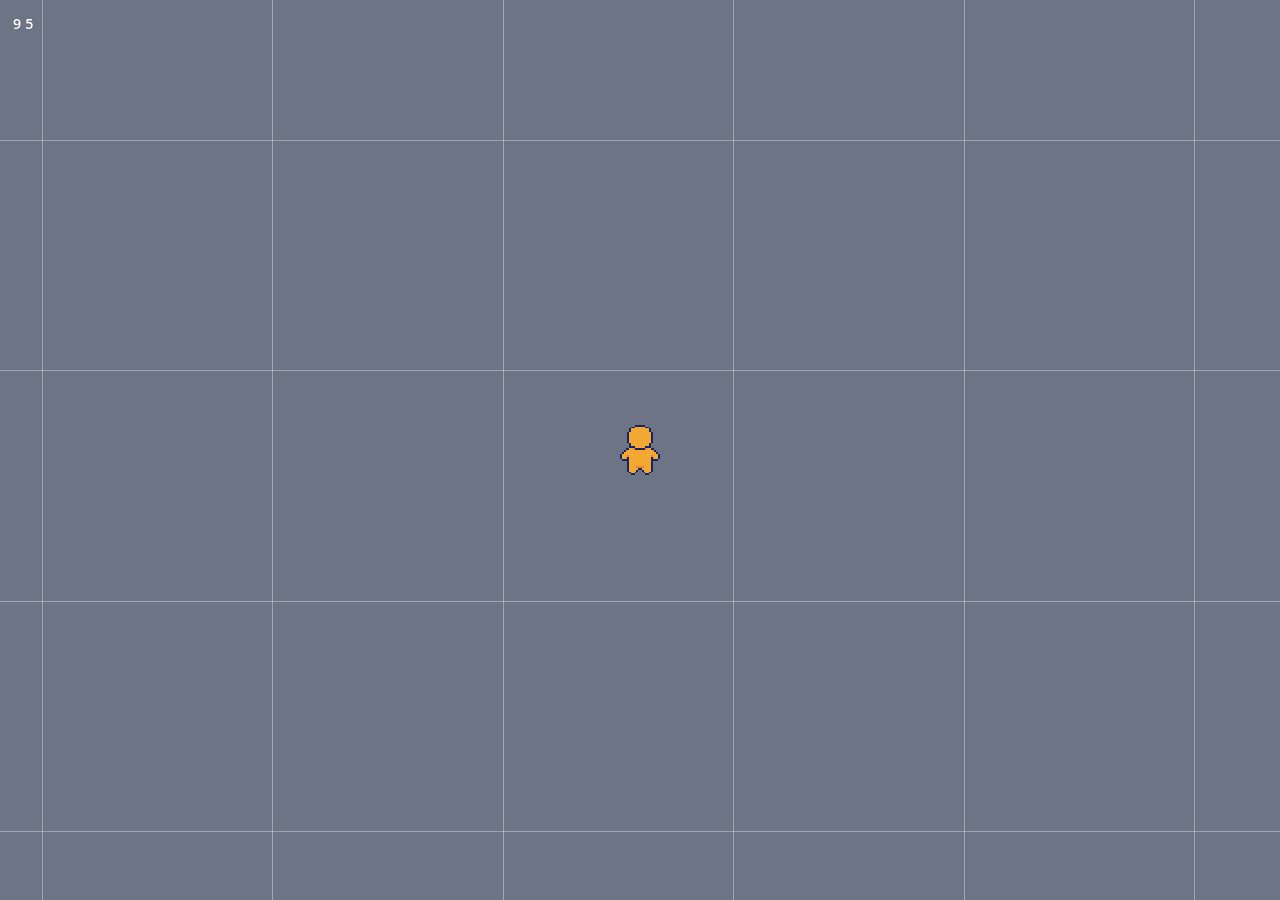
==== backend/game/index.html @ 4716d50c "jkh" ====
<!DOCTYPE html>
<html lang="en">
	<head>
		<meta charset="utf-8">
		<meta name="viewport" content="width=device-width, user-scalable=no, initial-scale=1.0">
		<title>fogofdiscovery</title>
		<style>
html, body, #canvas {
	margin: 0;
	padding: 0;
	border: 0;
}

body {
	color: white;
	background-color: black;
	overflow: hidden;
	touch-action: none;
}

#canvas {
	display: block;
}

#canvas:focus {
	outline: none;
}

#status, #status-splash, #status-progress {
	position: absolute;
	left: 0;
	right: 0;
}

#status, #status-splash {
	top: 0;
	bottom: 0;
}

#status {
	background-color: #242424;
	display: flex;
	flex-direction: column;
	justify-content: center;
	align-items: center;
	visibility: hidden;
}

#status-splash {
	max-height: 100%;
	max-width: 100%;
	margin: auto;
}

#status-splash.show-image--false {
	display: none;
}

#status-splash.fullsize--true {
	height: 100%;
	width: 100%;
	object-fit: contain;
}

#status-splash.use-filter--false {
	image-rendering: pixelated;
}

#status-progress, #status-notice {
	display: none;
}

#status-progress {
	bottom: 10%;
	width: 50%;
	margin: 0 auto;
}

#status-notice {
	background-color: #5b3943;
	border-radius: 0.5rem;
	border: 1px solid #9b3943;
	color: #e0e0e0;
	font-family: 'Noto Sans', 'Droid Sans', Arial, sans-serif;
	line-height: 1.3;
	margin: 0 2rem;
	overflow: hidden;
	padding: 1rem;
	text-align: center;
	z-index: 1;
}
		</style>
		<link id="-gd-engine-icon" rel="icon" type="image/png" href="index.icon.png" />
<link rel="apple-touch-icon" href="index.apple-touch-icon.png"/>

	</head>
	<body>
		<canvas id="canvas">
			Your browser does not support the canvas tag.
		</canvas>

		<noscript>
			Your browser does not support JavaScript.
		</noscript>

		<div id="status">
			<img id="status-splash" class="show-image--false fullsize--true use-filter--false" src="index.png" alt="">
			<progress id="status-progress"></progress>
			<div id="status-notice"></div>
		</div>

		<script src="index.js"></script>
		<script>
const GODOT_CONFIG = {"args":[],"canvasResizePolicy":2,"emscriptenPoolSize":8,"ensureCrossOriginIsolationHeaders":true,"executable":"index","experimentalVK":false,"fileSizes":{"index.pck":1704068,"index.wasm":37900721},"focusCanvas":true,"gdextensionLibs":[],"godotPoolSize":4};
const GODOT_THREADS_ENABLED = false;
const engine = new Engine(GODOT_CONFIG);

(function () {
	const statusOverlay = document.getElementById('status');
	const statusProgress = document.getElementById('status-progress');
	const statusNotice = document.getElementById('status-notice');

	let initializing = true;
	let statusMode = '';

	function setStatusMode(mode) {
		if (statusMode === mode || !initializing) {
			return;
		}
		if (mode === 'hidden') {
			statusOverlay.remove();
			initializing = false;
			return;
		}
		statusOverlay.style.visibility = 'visible';
		statusProgress.style.display = mode === 'progress' ? 'block' : 'none';
		statusNotice.style.display = mode === 'notice' ? 'block' : 'none';
		statusMode = mode;
	}

	function setStatusNotice(text) {
		while (statusNotice.lastChild) {
			statusNotice.removeChild(statusNotice.lastChild);
		}
		const lines = text.split('\n');
		lines.forEach((line) => {
			statusNotice.appendChild(document.createTextNode(line));
			statusNotice.appendChild(document.createElement('br'));
		});
	}

	function displayFailureNotice(err) {
		console.error(err);
		if (err instanceof Error) {
			setStatusNotice(err.message);
		} else if (typeof err === 'string') {
			setStatusNotice(err);
		} else {
			setStatusNotice('An unknown error occurred.');
		}
		setStatusMode('notice');
		initializing = false;
	}

	const missing = Engine.getMissingFeatures({
		threads: GODOT_THREADS_ENABLED,
	});

	if (missing.length !== 0) {
		if (GODOT_CONFIG['serviceWorker'] && GODOT_CONFIG['ensureCrossOriginIsolationHeaders'] && 'serviceWorker' in navigator) {
			let serviceWorkerRegistrationPromise;
			try {
				serviceWorkerRegistrationPromise = navigator.serviceWorker.getRegistration();
			} catch (err) {
				serviceWorkerRegistrationPromise = Promise.reject(new Error('Service worker registration failed.'));
			}
			// There's a chance that installing the service worker would fix the issue
			Promise.race([
				serviceWorkerRegistrationPromise.then((registration) => {
					if (registration != null) {
						return Promise.reject(new Error('Service worker already exists.'));
					}
					return registration;
				}).then(() => engine.installServiceWorker()),
				// For some reason, `getRegistration()` can stall
				new Promise((resolve) => {
					setTimeout(() => resolve(), 2000);
				}),
			]).then(() => {
				// Reload if there was no error.
				window.location.reload();
			}).catch((err) => {
				console.error('Error while registering service worker:', err);
			});
		} else {
			// Display the message as usual
			const missingMsg = 'Error\nThe following features required to run Godot projects on the Web are missing:\n';
			displayFailureNotice(missingMsg + missing.join('\n'));
		}
	} else {
		setStatusMode('progress');
		engine.startGame({
			'onProgress': function (current, total) {
				if (current > 0 && total > 0) {
					statusProgress.value = current;
					statusProgress.max = total;
				} else {
					statusProgress.removeAttribute('value');
					statusProgress.removeAttribute('max');
				}
			},
		}).then(() => {
			setStatusMode('hidden');
		}, displayFailureNotice);
	}
}());
		</script>
	</body>
</html>
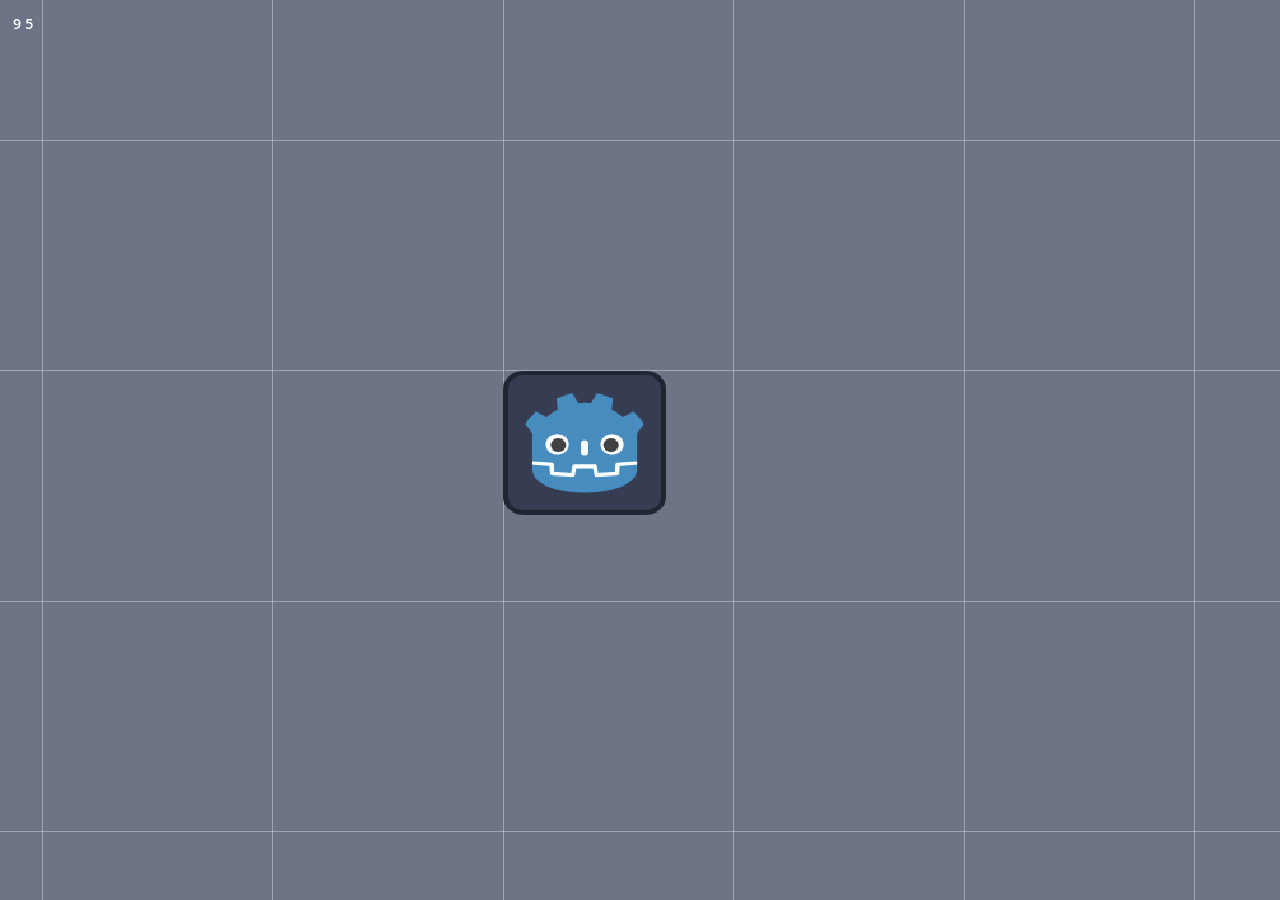
==== commit 4b209cd4: "restore" ====
--- a/backend/game/index.html
+++ b/backend/game/index.html
@@ -111,7 +111,7 @@
 
 		<script src="index.js"></script>
 		<script>
-const GODOT_CONFIG = {"args":[],"canvasResizePolicy":2,"emscriptenPoolSize":8,"ensureCrossOriginIsolationHeaders":true,"executable":"index","experimentalVK":false,"fileSizes":{"index.pck":1704068,"index.wasm":37900721},"focusCanvas":true,"gdextensionLibs":[],"godotPoolSize":4};
+const GODOT_CONFIG = {"args":[],"canvasResizePolicy":2,"emscriptenPoolSize":8,"ensureCrossOriginIsolationHeaders":true,"executable":"index","experimentalVK":false,"fileSizes":{"index.pck":1709552,"index.wasm":37900721},"focusCanvas":true,"gdextensionLibs":[],"godotPoolSize":4};
 const GODOT_THREADS_ENABLED = false;
 const engine = new Engine(GODOT_CONFIG);
 
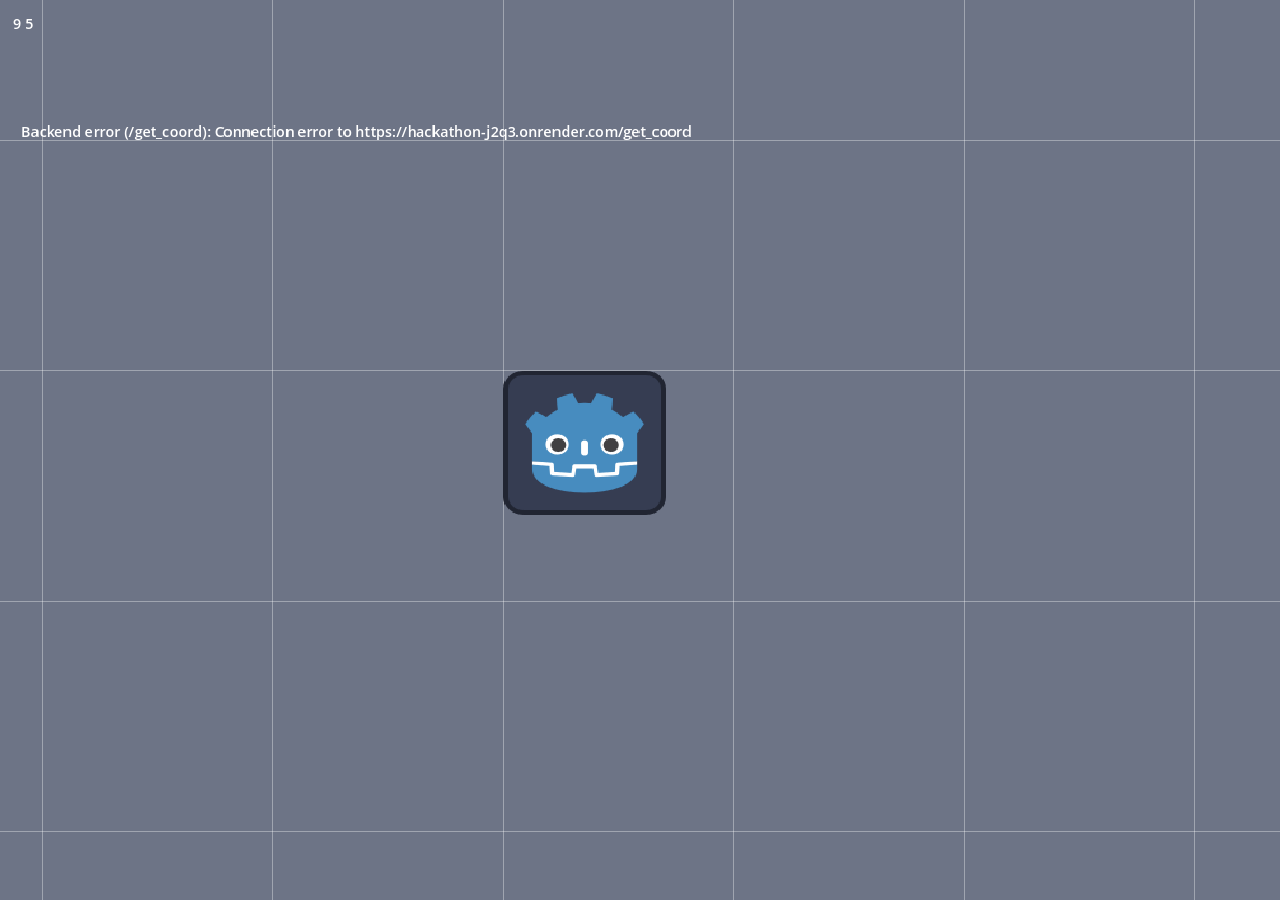
==== commit cd11db7a: "new render build" ====
--- a/backend/game/index.html
+++ b/backend/game/index.html
@@ -111,7 +111,7 @@
 
 		<script src="index.js"></script>
 		<script>
-const GODOT_CONFIG = {"args":[],"canvasResizePolicy":2,"emscriptenPoolSize":8,"ensureCrossOriginIsolationHeaders":true,"executable":"index","experimentalVK":false,"fileSizes":{"index.pck":1709552,"index.wasm":37900721},"focusCanvas":true,"gdextensionLibs":[],"godotPoolSize":4};
+const GODOT_CONFIG = {"args":[],"canvasResizePolicy":2,"emscriptenPoolSize":8,"ensureCrossOriginIsolationHeaders":true,"executable":"index","experimentalVK":false,"fileSizes":{"index.pck":1709328,"index.wasm":37900721},"focusCanvas":true,"gdextensionLibs":[],"godotPoolSize":4};
 const GODOT_THREADS_ENABLED = false;
 const engine = new Engine(GODOT_CONFIG);
 
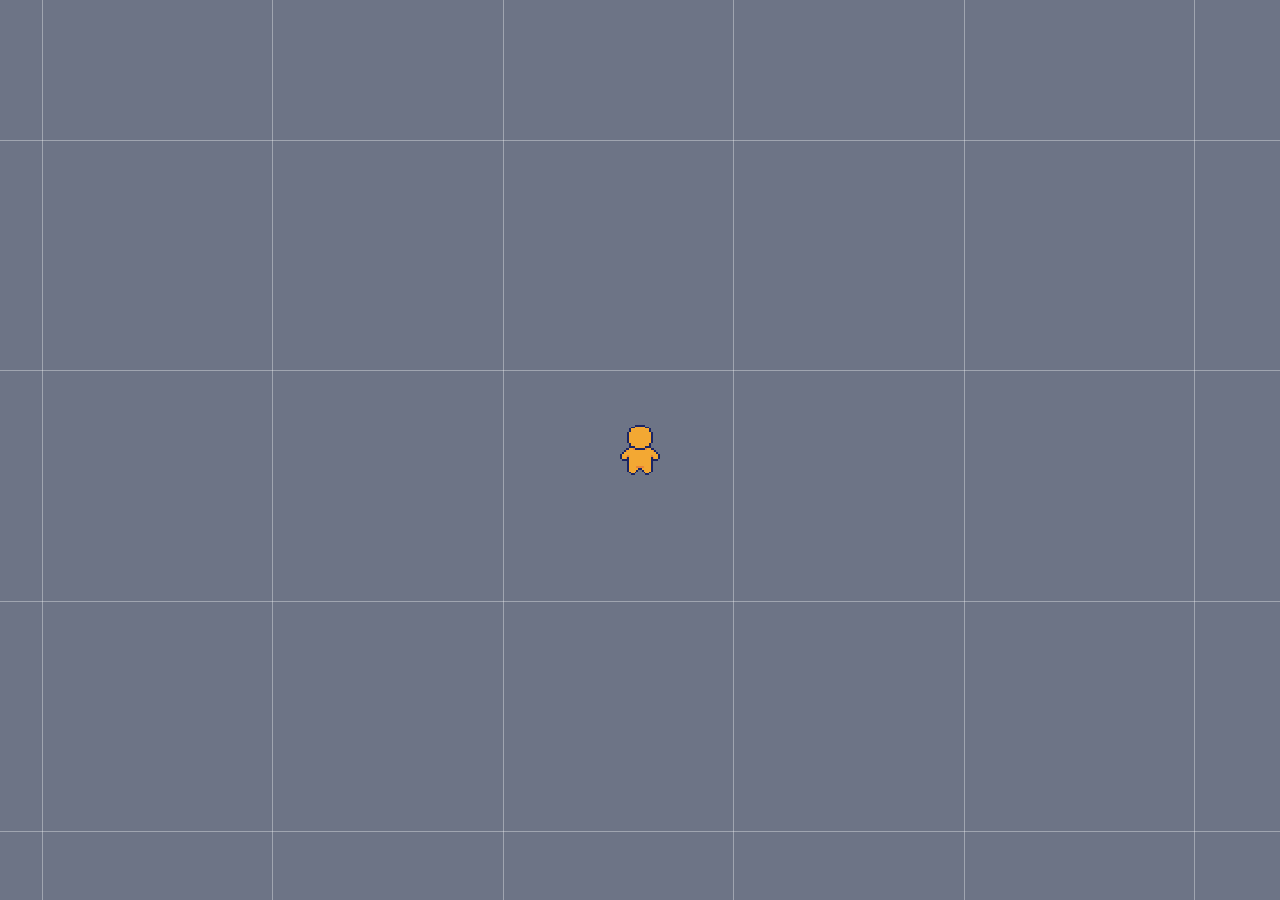
==== commit f8c2e501: "working with new ui" ====
--- a/backend/game/index.html
+++ b/backend/game/index.html
@@ -111,7 +111,7 @@
 
 		<script src="index.js"></script>
 		<script>
-const GODOT_CONFIG = {"args":[],"canvasResizePolicy":2,"emscriptenPoolSize":8,"ensureCrossOriginIsolationHeaders":true,"executable":"index","experimentalVK":false,"fileSizes":{"index.pck":1709328,"index.wasm":37900721},"focusCanvas":true,"gdextensionLibs":[],"godotPoolSize":4};
+const GODOT_CONFIG = {"args":[],"canvasResizePolicy":2,"emscriptenPoolSize":8,"ensureCrossOriginIsolationHeaders":true,"executable":"index","experimentalVK":false,"fileSizes":{"index.pck":1870416,"index.wasm":37900721},"focusCanvas":true,"gdextensionLibs":[],"godotPoolSize":4};
 const GODOT_THREADS_ENABLED = false;
 const engine = new Engine(GODOT_CONFIG);
 
